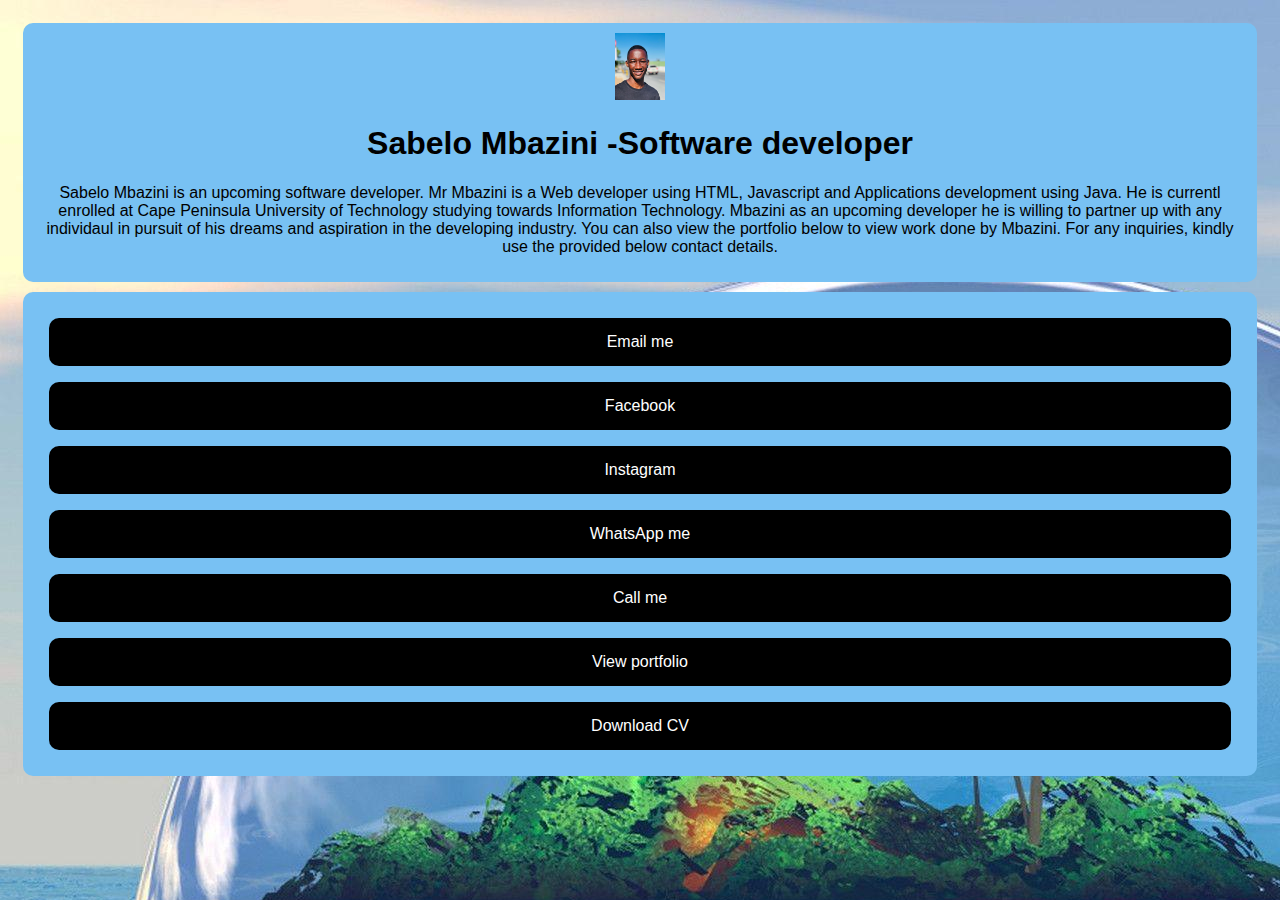
==== index.html @ 2df89381 "Update index.html" ====
<!DOCTYPE html>
<html lang="en">
<head>
    <meta charset="UTF-8">
    <meta http-equiv="X-UA-Compatible" content="IE=edge">
    <meta name="viewport" content="width=device-width, initial-scale=1.0">
    <title>Sabelo Mbazini</title>
    <link rel="stylesheet" href="style.css">
    <link rel="shortcut icon" href="image/mbazini.jpg">
</head>

<body>

    

<div class="top">
   <img class="profile-img" src="image/mbazini.jpg" alt="">
    <h1>Sabelo Mbazini -Software developer</h1>

   <p>
      Sabelo Mbazini is an upcoming software developer. Mr Mbazini is a Web developer using HTML, Javascript and Applications development using Java. He is currentl enrolled at Cape Peninsula University of Technology studying towards Information Technology.  Mbazini as an upcoming developer he is willing to partner up with any individaul in pursuit of his dreams and aspiration
        in the developing industry. You can also view the portfolio below to view work done by Mbazini. For any inquiries, kindly use the provided below contact details.

    </p>
  </div>
       
    <div class="main">
    <a class="btn" href="mailto:mbazinisabelo@gmail.com" target="_blank"> Email me</a>
    <a class="btn" href="https://www.facebook.com/mbazini.sabelo" target="_blank">Facebook</a>
    <a class="btn" href="https://www.instagram.com/sabelo_elo" target="blank">Instagram</a>
    <a class="btn" href="https://wa.me/27765053536" target="_blank">WhatsApp me</a>
    <a class="btn" href="tel:+27765053536" target="_blank">Call me</a>
    <a class="btn" href="portfolio.html">View portfolio</a>
    <a class="btn" href="image/Mbazini Sabelo's Resume.pdf">Download CV </a>   
     </div>
    

  

    </body>
</html>
---- style.css ----
/* CSS code */
body {
  background-image: url(image/dMugrrP.jpg);
    justify-content: center;
    padding: 15px;
    background: 0E41B0;
    color: black;
    text-align: center;
    font-family: sans-serif;

}

/* main content */
img{
  width: 50px;
}

.profile-img{

}
.btn{
    display: block;
   color: white;
   padding: 15px;
   background-color: black;
   margin: 16px;
  border-radius: 10px
   

}


a{
    text-decoration: none;

}


/* dives */
.main{
  background-color: #78C1F3;
  padding: 10px;
  margin-top: 5px;
  border: 10px;
  border-radius: 10px;
 
}
  
.top{
  background-color: #78C1F3;
padding: 10px;
margin-bottom: 10px;
border-radius: 10px;

}

.portfolio{
  background-color: #d0f4de;
  padding: 10px;
  margin-bottom: 15px;
  border-radius: 10px;
}

.netacad{
  background-color:#90e0ef;
  padding: 10px;
  border-radius: 10px;

}
 

.netacad img{
  width: 350px;
  padding: 10px;
  margin-right: 10px;
  
}
.para{
  background-color: white;
  padding-top: 2px;
  padding-bottom: 2px;
  height: fit-content;
  border-bottom-left-radius: 10px;
  border-bottom-right-radius: 10px;
}

.zaio{
  background-color: #F6FFA6;
  padding: 10px;
  margin: 10px;
  border: 10px;
  border-radius: 10px;
}
.zaio img{
  width: 300px;
  padding: 10px;
}

.parazaio{
  background-color: white;
  padding-top: 2px;
  padding-bottom: 2px;
  height: fit-content;
  border-bottom-left-radius: 10px;
  border-bottom-right-radius: 10px;
  font-family: sans-serif;
  

}
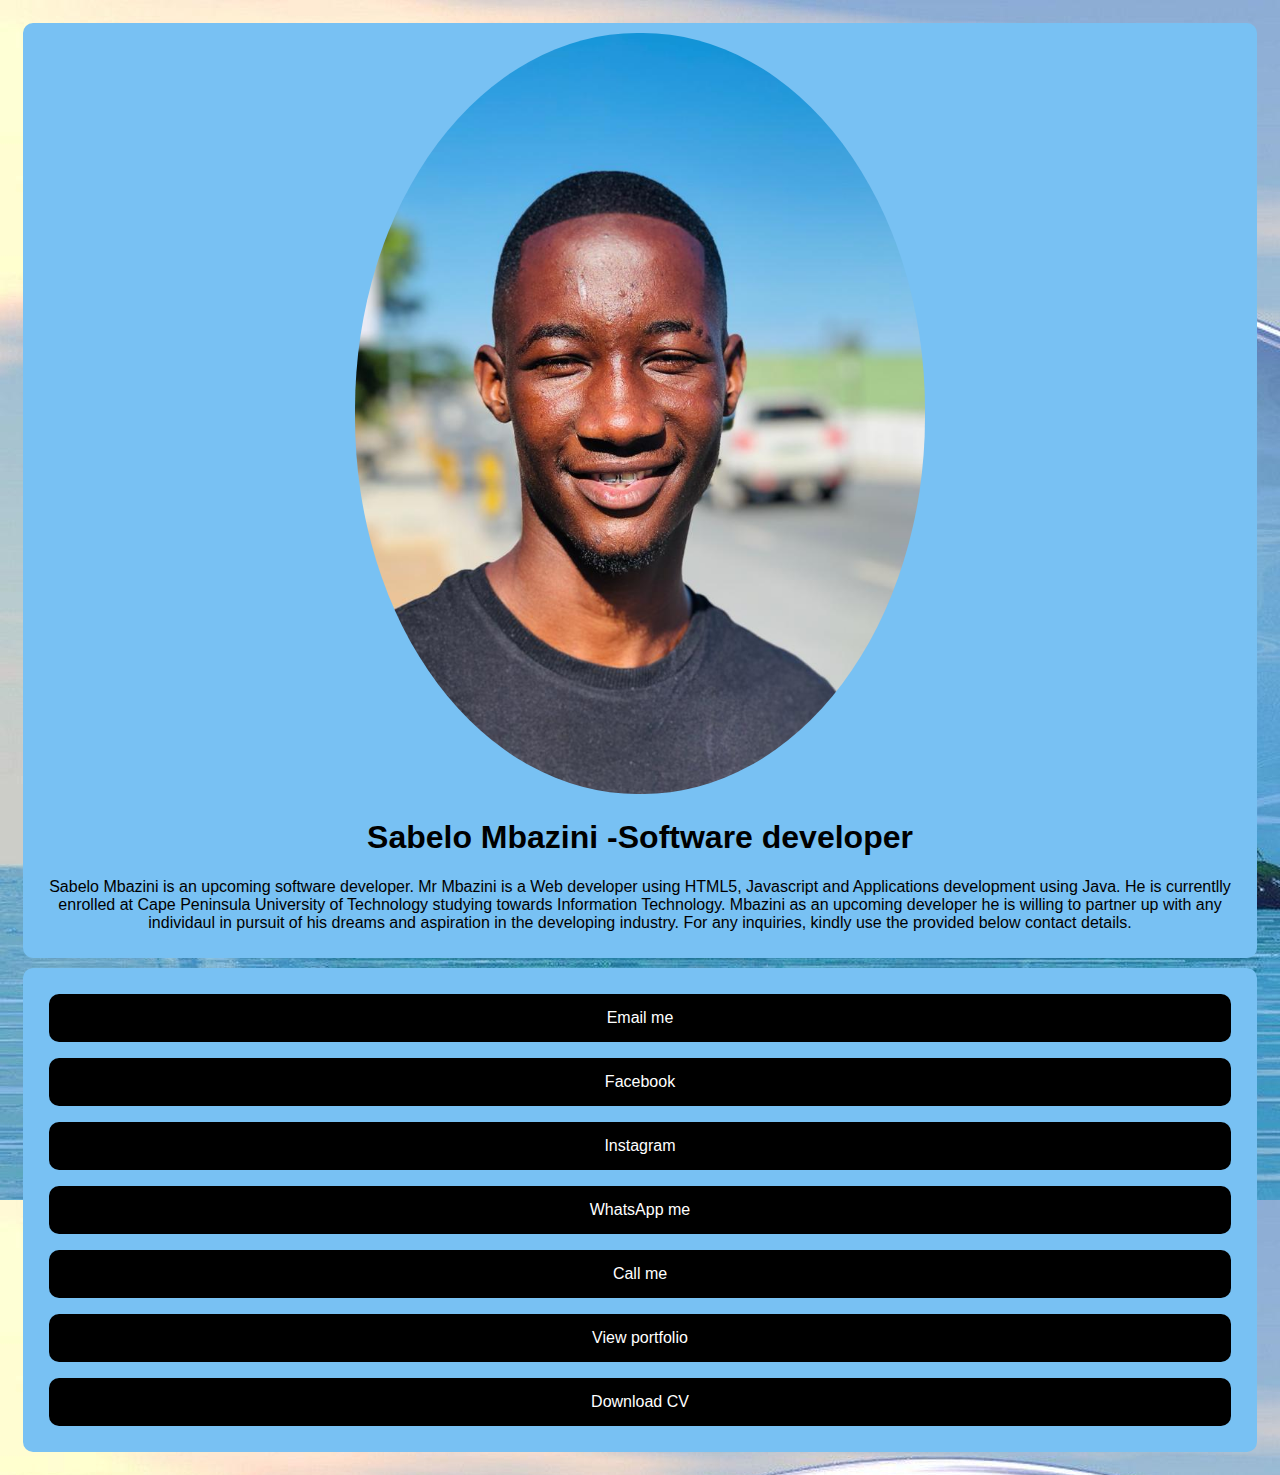
==== commit a1e5fbca: "Update index.html" ====
--- a/index.html
+++ b/index.html
@@ -18,8 +18,8 @@
     <h1>Sabelo Mbazini -Software developer</h1>
 
    <p>
-      Sabelo Mbazini is an upcoming software developer. Mr Mbazini is a Web developer using HTML, Javascript and Applications development using Java. He is currentl enrolled at Cape Peninsula University of Technology studying towards Information Technology.  Mbazini as an upcoming developer he is willing to partner up with any individaul in pursuit of his dreams and aspiration
-        in the developing industry. You can also view the portfolio below to view work done by Mbazini. For any inquiries, kindly use the provided below contact details.
+      Sabelo Mbazini is an upcoming software developer. Mr Mbazini is a Web developer using HTML5, Javascript and Applications development using Java. He is currentlly enrolled at Cape Peninsula University of Technology studying towards Information Technology.  Mbazini as an upcoming developer he is willing to partner up with any individaul in pursuit of his dreams and aspiration
+        in the developing industry. For any inquiries, kindly use the provided below contact details.
 
     </p>
   </div>
--- a/style.css
+++ b/style.css
@@ -16,6 +16,9 @@
 }
 
 .profile-img{
+  width: 47%;
+    border-radius: 49.5%;
+    border-image: 50px;
 
 }
 .btn{
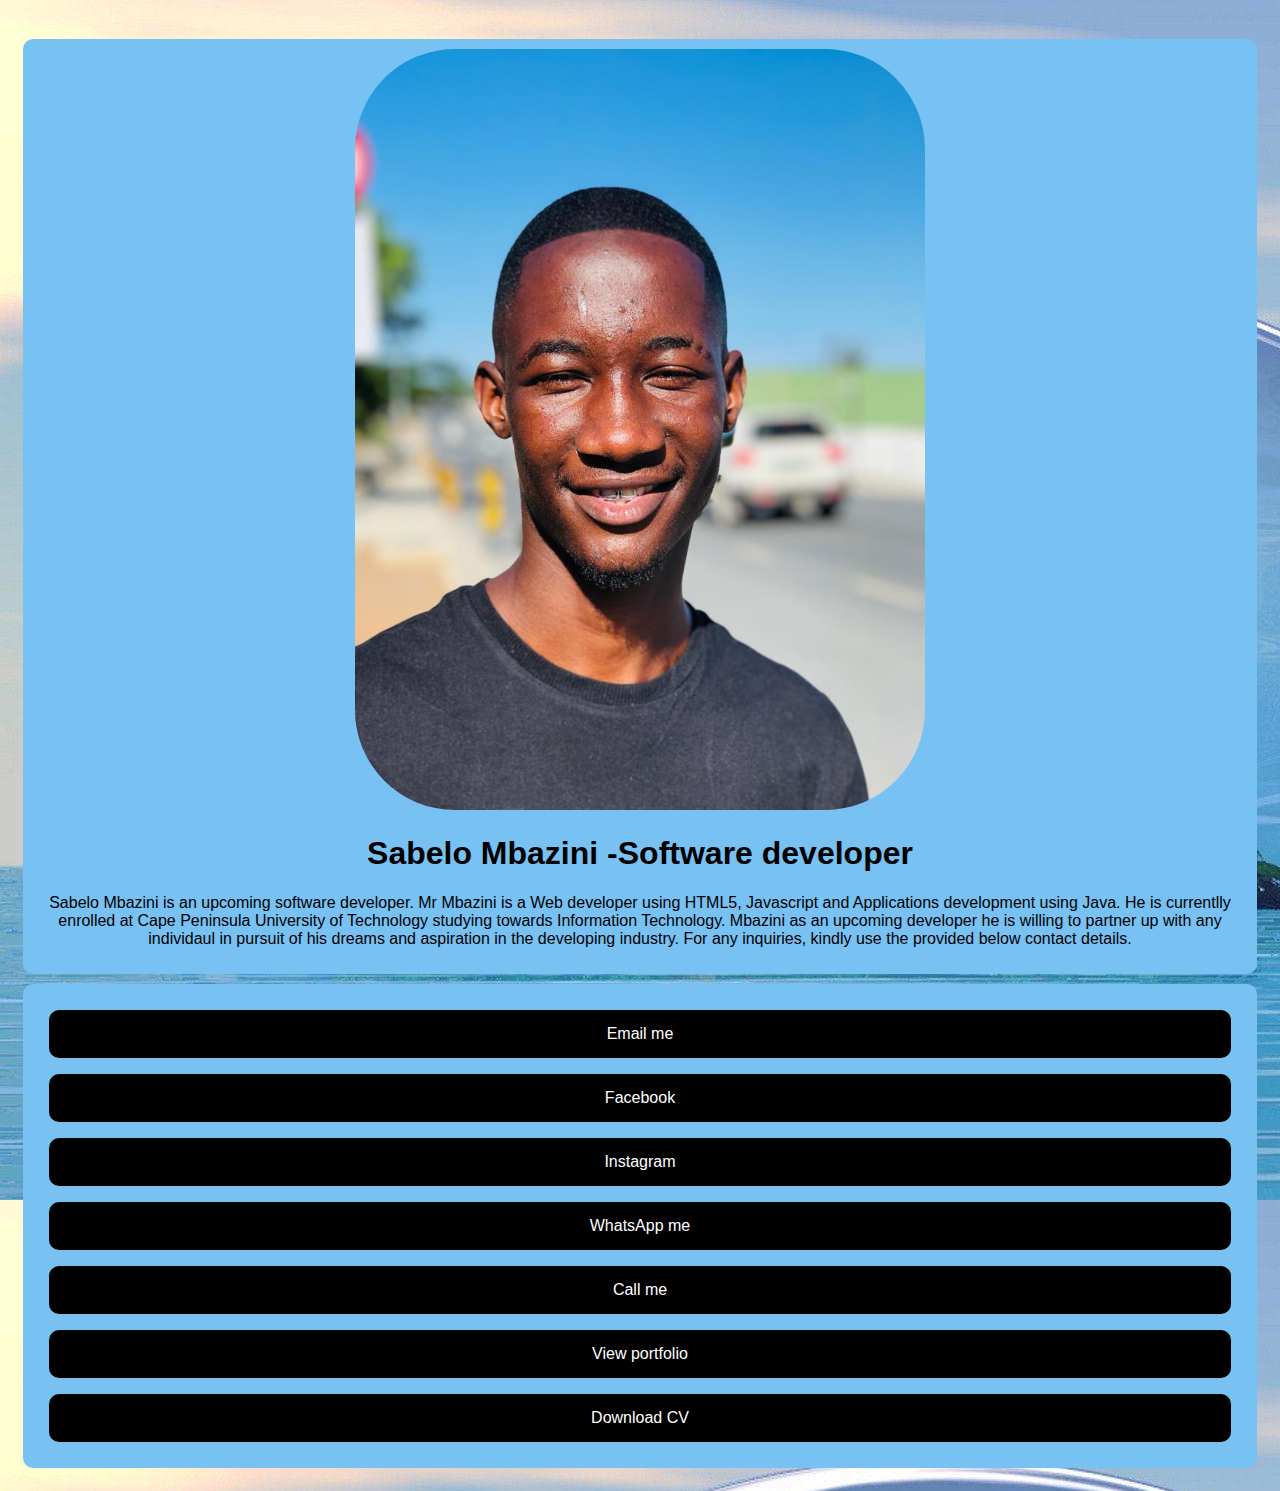
==== commit d445df5f: "Update index.html" ====
--- a/index.html
+++ b/index.html
@@ -10,6 +10,7 @@
 </head>
 
 <body>
+<p id="demo"></p>    
 
     
 
--- a/style.css
+++ b/style.css
@@ -17,8 +17,8 @@
 
 .profile-img{
   width: 47%;
-    border-radius: 49.5%;
-    border-image: 50px;
+    border-radius: 100px;
+    border-image: 100px;
 
 }
 .btn{
@@ -110,3 +110,56 @@
   
 
 }
+
+
+
+
+
+#loader {
+  position: absolute;
+  left: 50%;
+  top: 50%;
+  z-index: 1;
+  width: 120px;
+  height: 120px;
+  margin: -76px 0 0 -76px;
+  border: 16px solid #f3f3f3;
+  border-radius: 50%;
+  border-top: 16px solid #3498db;
+  -webkit-animation: spin 2s linear infinite;
+  animation: spin 2s linear infinite;
+}
+
+@-webkit-keyframes spin {
+  0% { -webkit-transform: rotate(0deg); }
+  100% { -webkit-transform: rotate(360deg); }
+}
+
+@keyframes spin {
+  0% { transform: rotate(0deg); }
+  100% { transform: rotate(360deg); }
+}
+
+/* Add animation to "page content" */
+.animate-bottom {
+  position: relative;
+  -webkit-animation-name: animatebottom;
+  -webkit-animation-duration: 1s;
+  animation-name: animatebottom;
+  animation-duration: 1s
+}
+
+@-webkit-keyframes animatebottom {
+  from { bottom:-100px; opacity:0 } 
+  to { bottom:0px; opacity:1 }
+}
+
+@keyframes animatebottom { 
+  from{ bottom:-100px; opacity:0 } 
+  to{ bottom:0; opacity:1 }
+}
+
+#myDiv {
+  display: none;
+  text-align: center;
+}
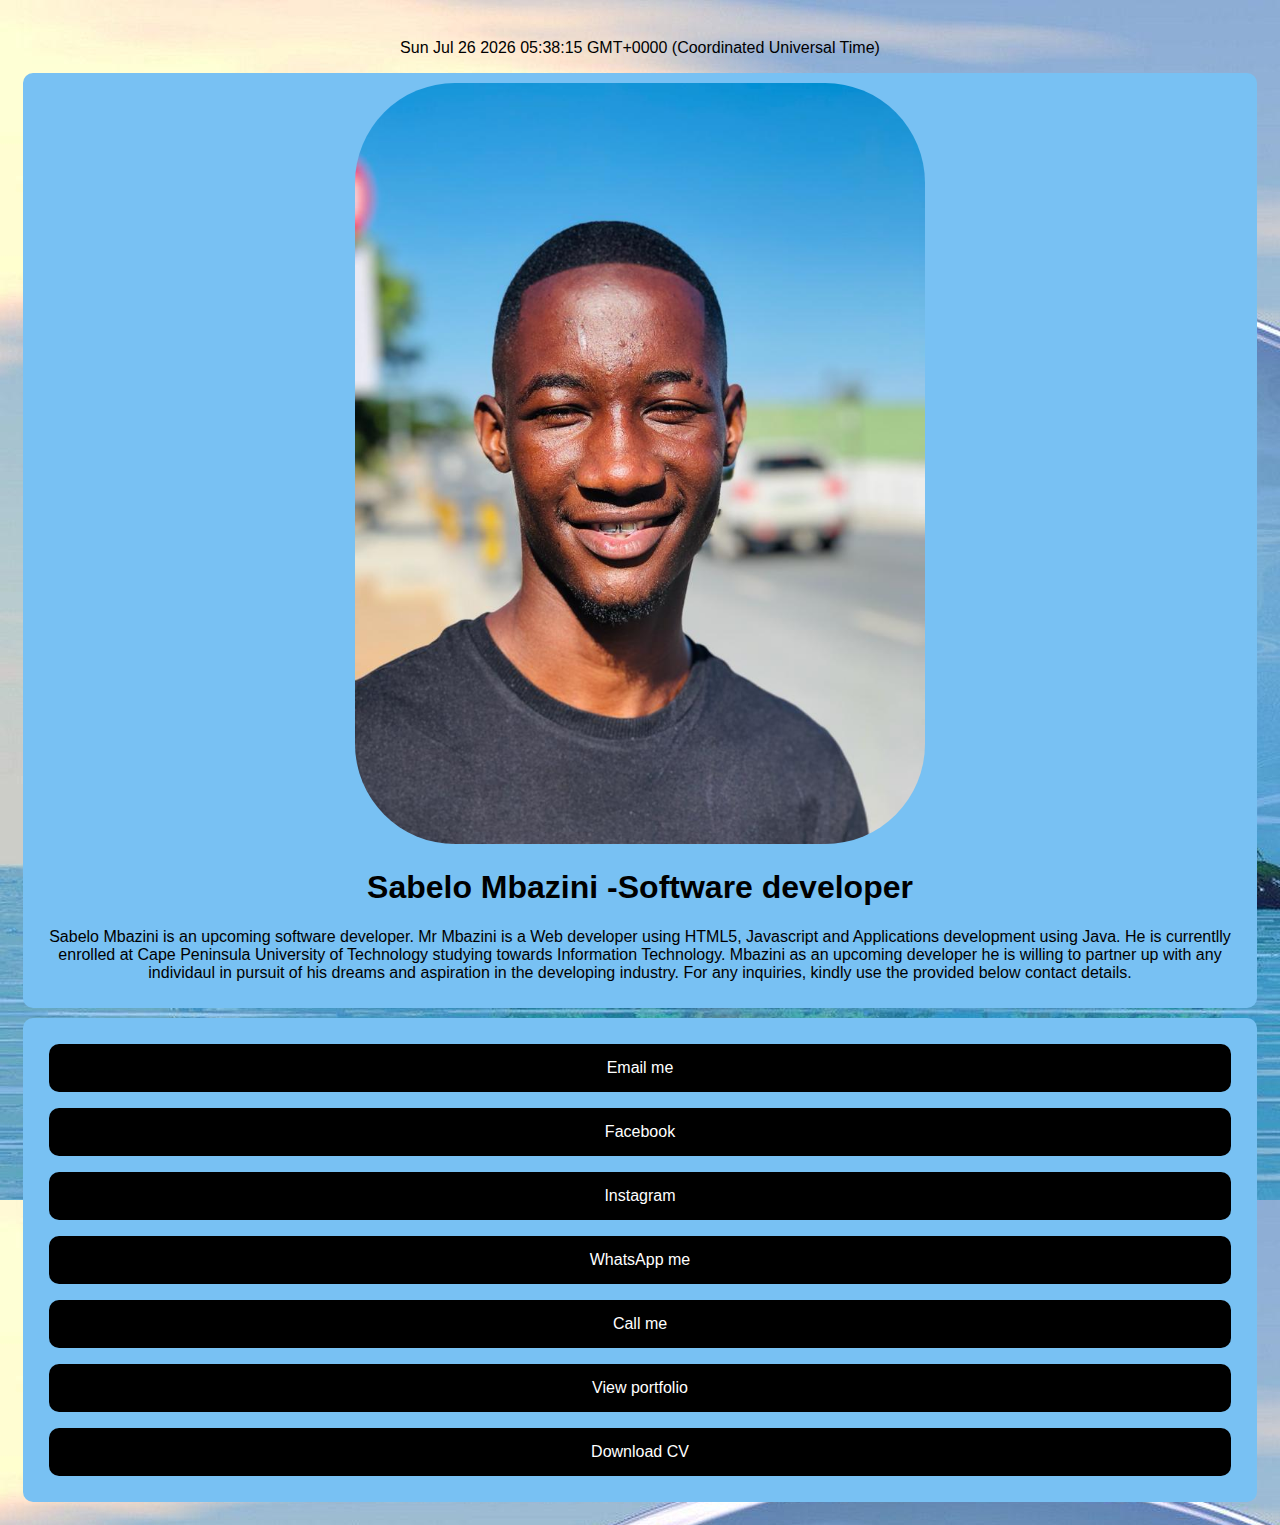
==== commit 825458f5: "Update index.html" ====
--- a/index.html
+++ b/index.html
@@ -34,7 +34,11 @@
     <a class="btn" href="portfolio.html">View portfolio</a>
     <a class="btn" href="image/Mbazini Sabelo's Resume.pdf">Download CV </a>   
      </div>
-    
+<script>
+const d = new Date();
+document.getElementById("demo").innerHTML = d;
+</script>
+ 
 
   
 
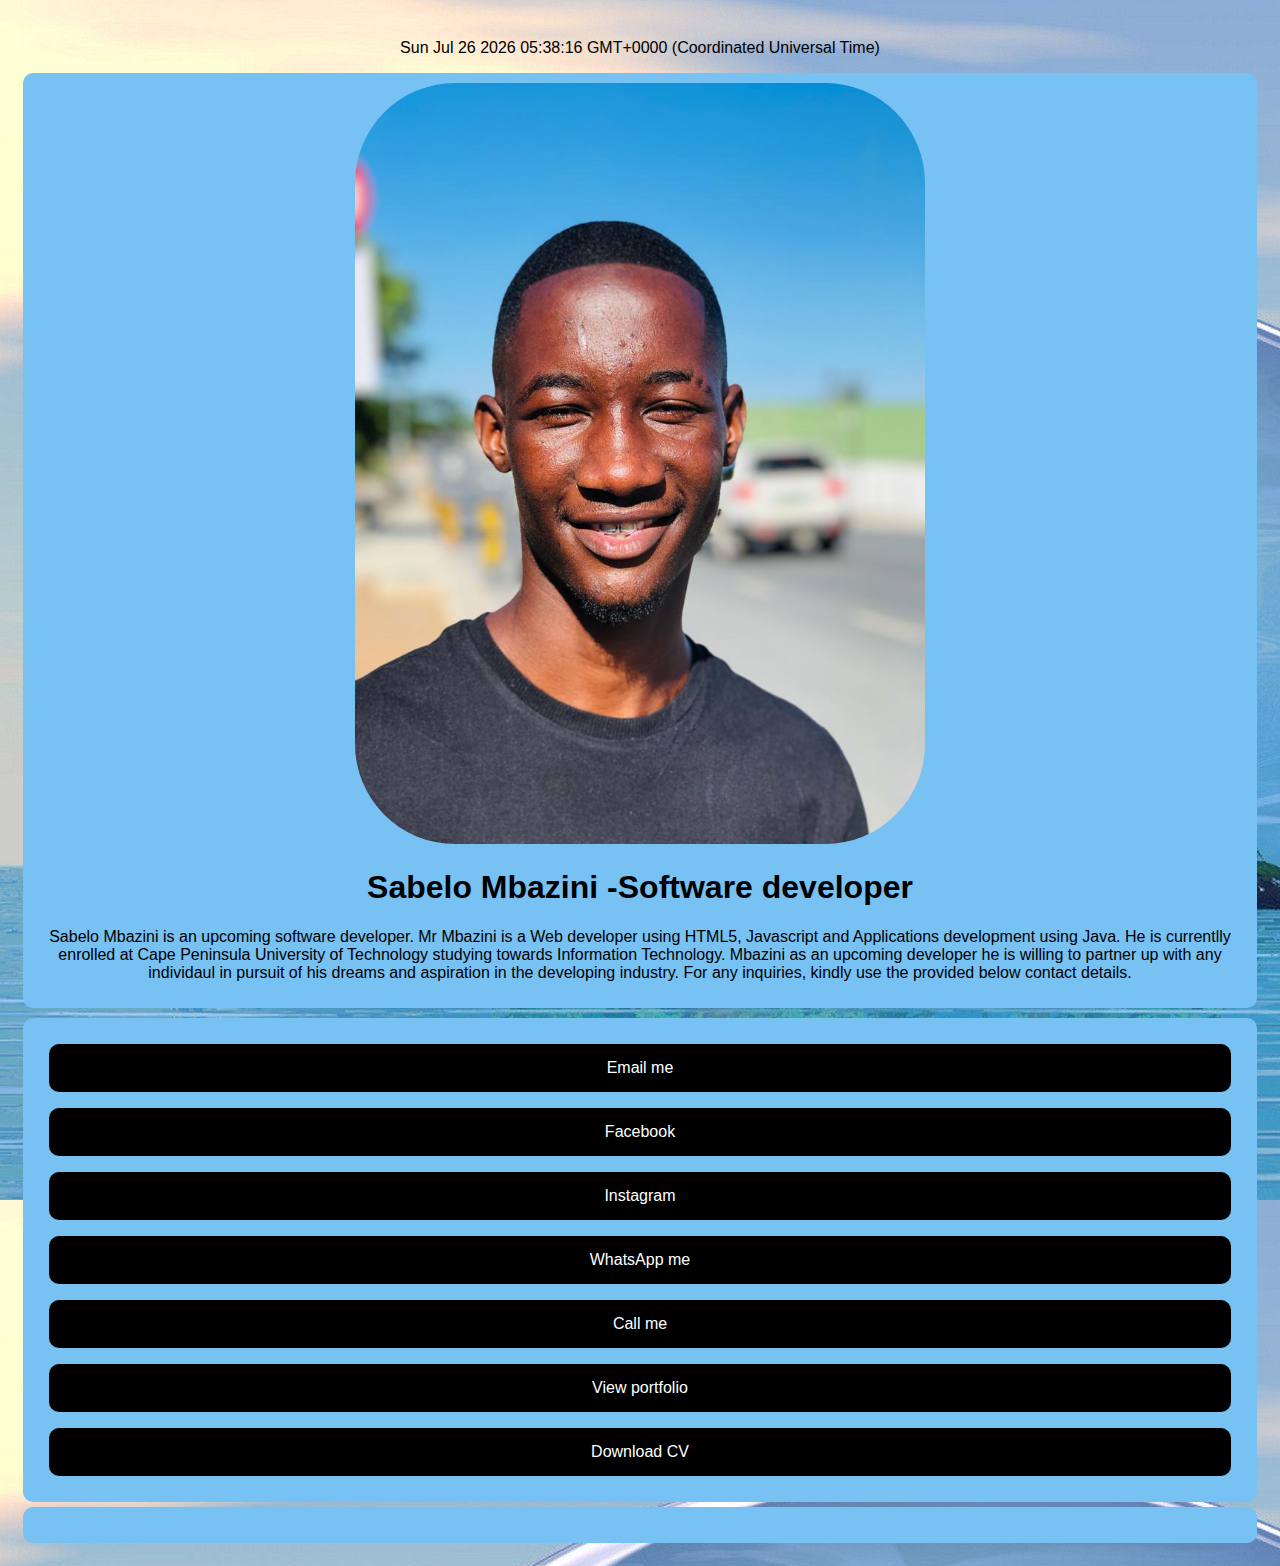
==== commit 71100a29: "Update index.html" ====
--- a/index.html
+++ b/index.html
@@ -34,6 +34,11 @@
     <a class="btn" href="portfolio.html">View portfolio</a>
     <a class="btn" href="image/Mbazini Sabelo's Resume.pdf">Download CV </a>   
      </div>
+<div class="main">
+    <p id="demo"></p>
+</div>   
+
+    
 <script>
 const d = new Date();
 document.getElementById("demo").innerHTML = d;
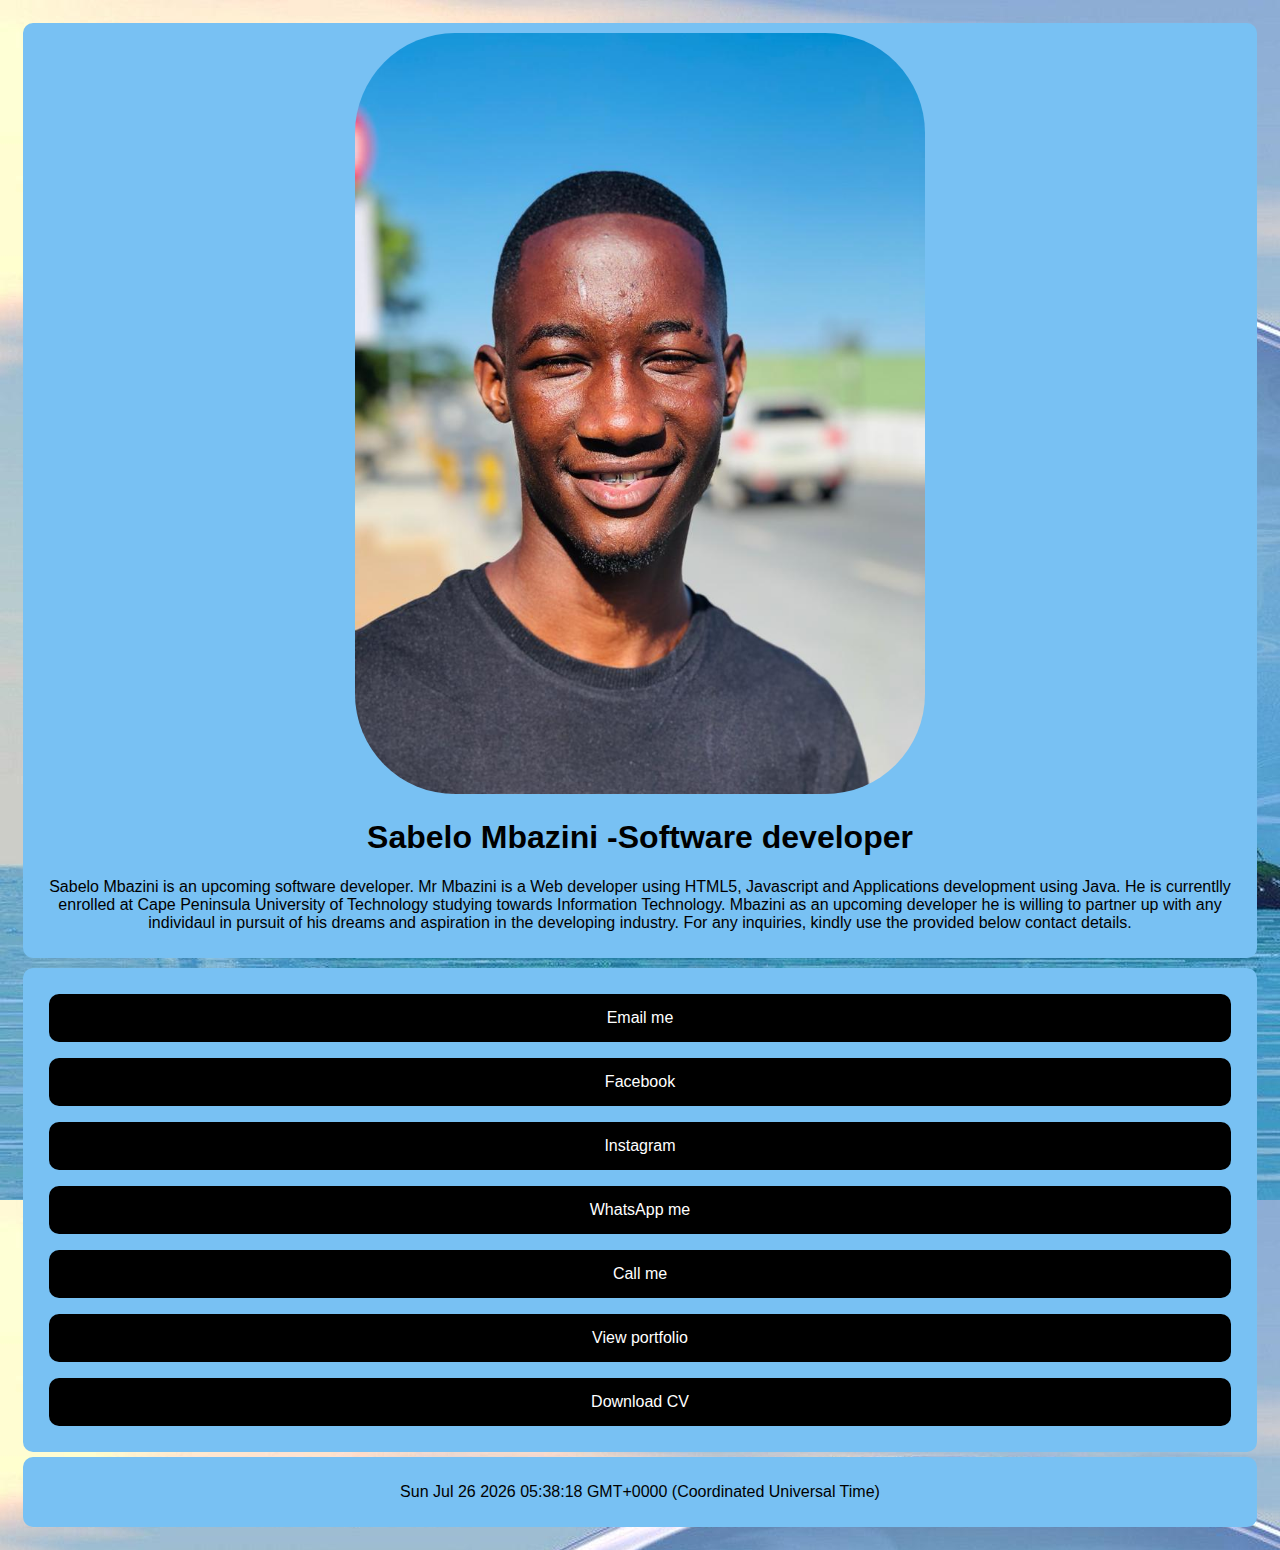
==== commit 0ae5bd03: "Update index.html" ====
--- a/index.html
+++ b/index.html
@@ -10,7 +10,8 @@
 </head>
 
 <body>
-<p id="demo"></p>    
+
+    
 
     
 
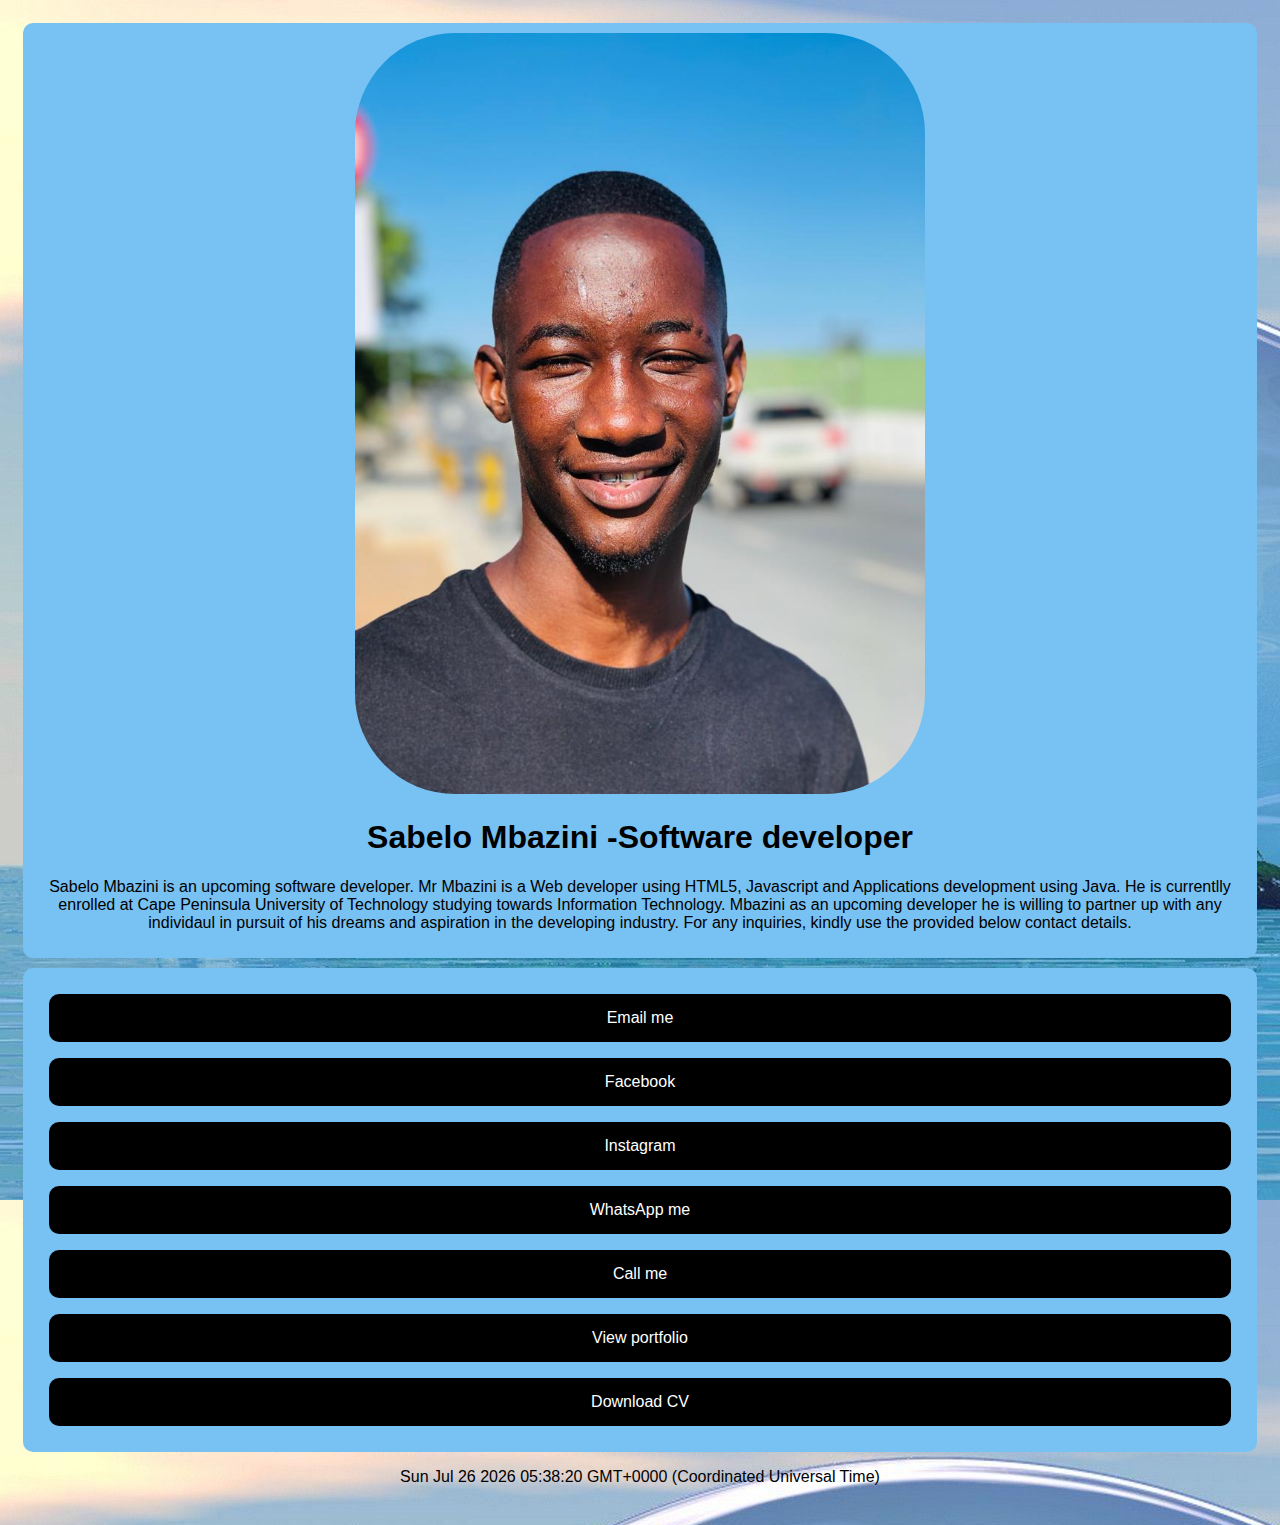
==== commit 02305e1c: "Update index.html" ====
--- a/index.html
+++ b/index.html
@@ -35,9 +35,9 @@
     <a class="btn" href="portfolio.html">View portfolio</a>
     <a class="btn" href="image/Mbazini Sabelo's Resume.pdf">Download CV </a>   
      </div>
-<div class="main">
+
     <p id="demo"></p>
-</div>   
+
 
     
 <script>
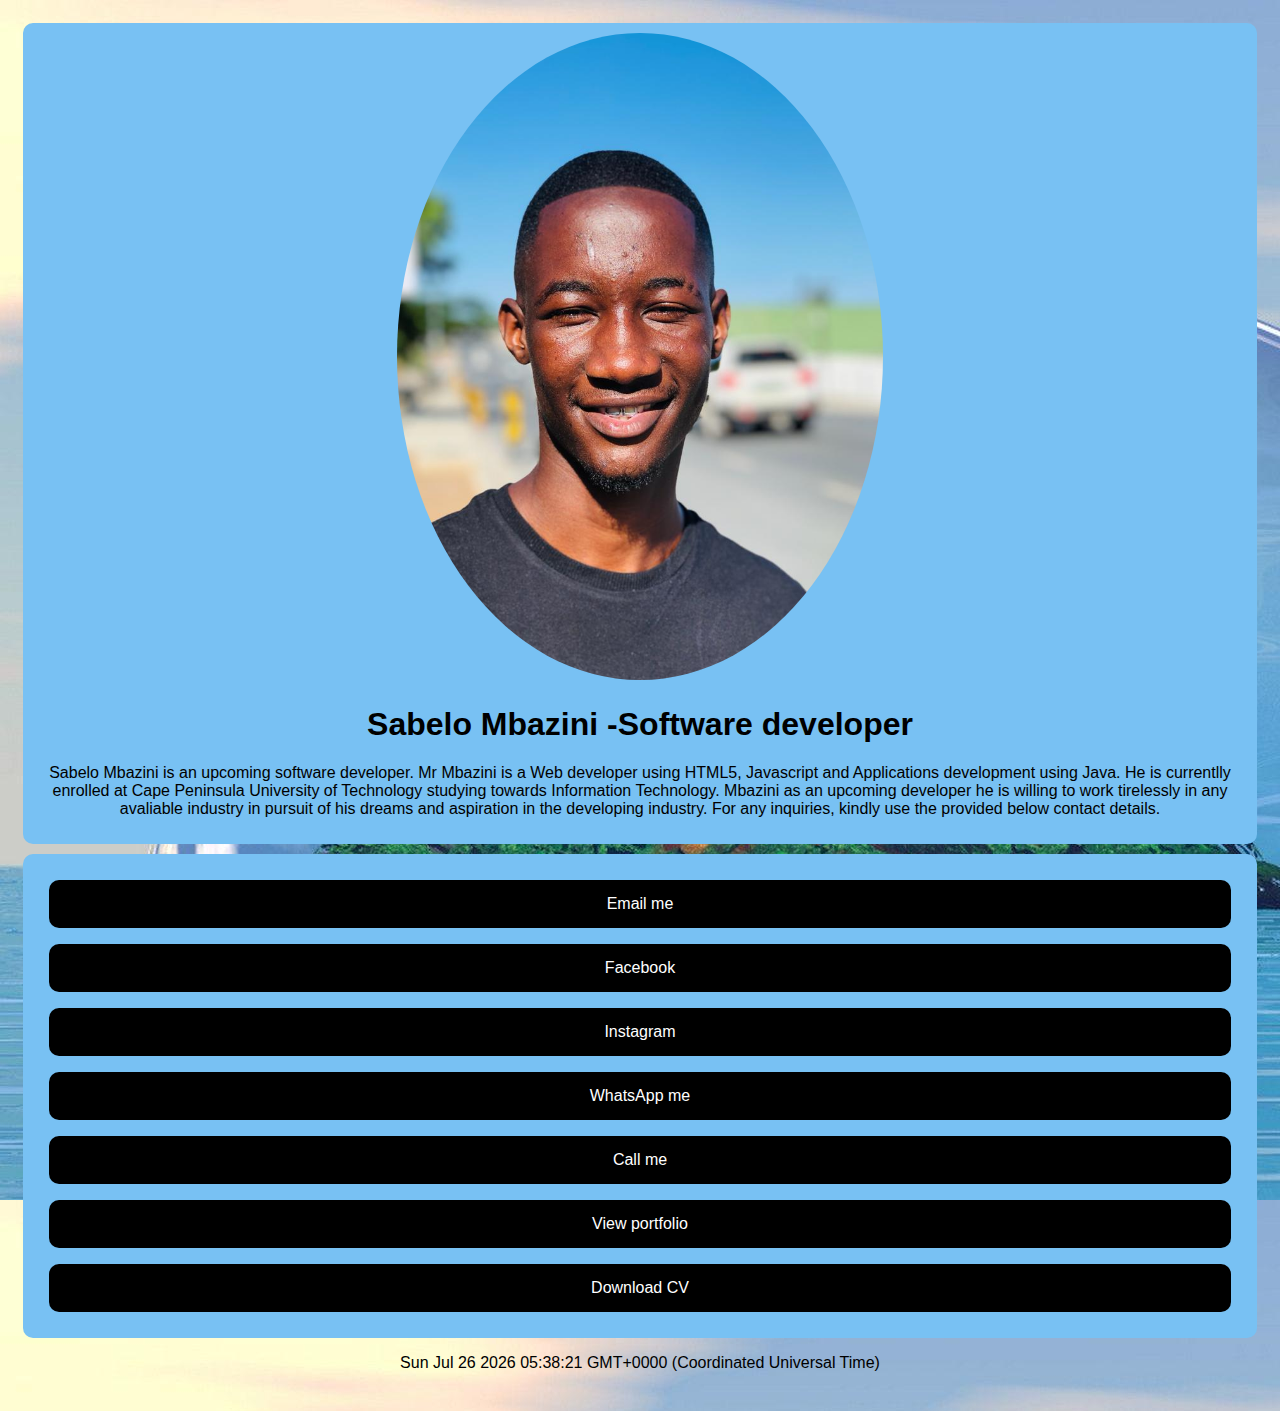
==== commit 8a16bc2d: "Update index.html" ====
--- a/index.html
+++ b/index.html
@@ -20,7 +20,7 @@
     <h1>Sabelo Mbazini -Software developer</h1>
 
    <p>
-      Sabelo Mbazini is an upcoming software developer. Mr Mbazini is a Web developer using HTML5, Javascript and Applications development using Java. He is currentlly enrolled at Cape Peninsula University of Technology studying towards Information Technology.  Mbazini as an upcoming developer he is willing to partner up with any individaul in pursuit of his dreams and aspiration
+      Sabelo Mbazini is an upcoming software developer. Mr Mbazini is a Web developer using HTML5, Javascript and Applications development using Java. He is currentlly enrolled at Cape Peninsula University of Technology studying towards Information Technology.  Mbazini as an upcoming developer he is willing to work tirelessly in any avaliable industry in pursuit of his dreams and aspiration
         in the developing industry. For any inquiries, kindly use the provided below contact details.
 
     </p>
--- a/style.css
+++ b/style.css
@@ -12,13 +12,13 @@
 
 /* main content */
 img{
-  width: 50px;
+  width: 50%;
 }
 
 .profile-img{
-  width: 47%;
-    border-radius: 100px;
-    border-image: 100px;
+    width: 40%;
+    border-radius: 100%;
+  
 
 }
 .btn{
